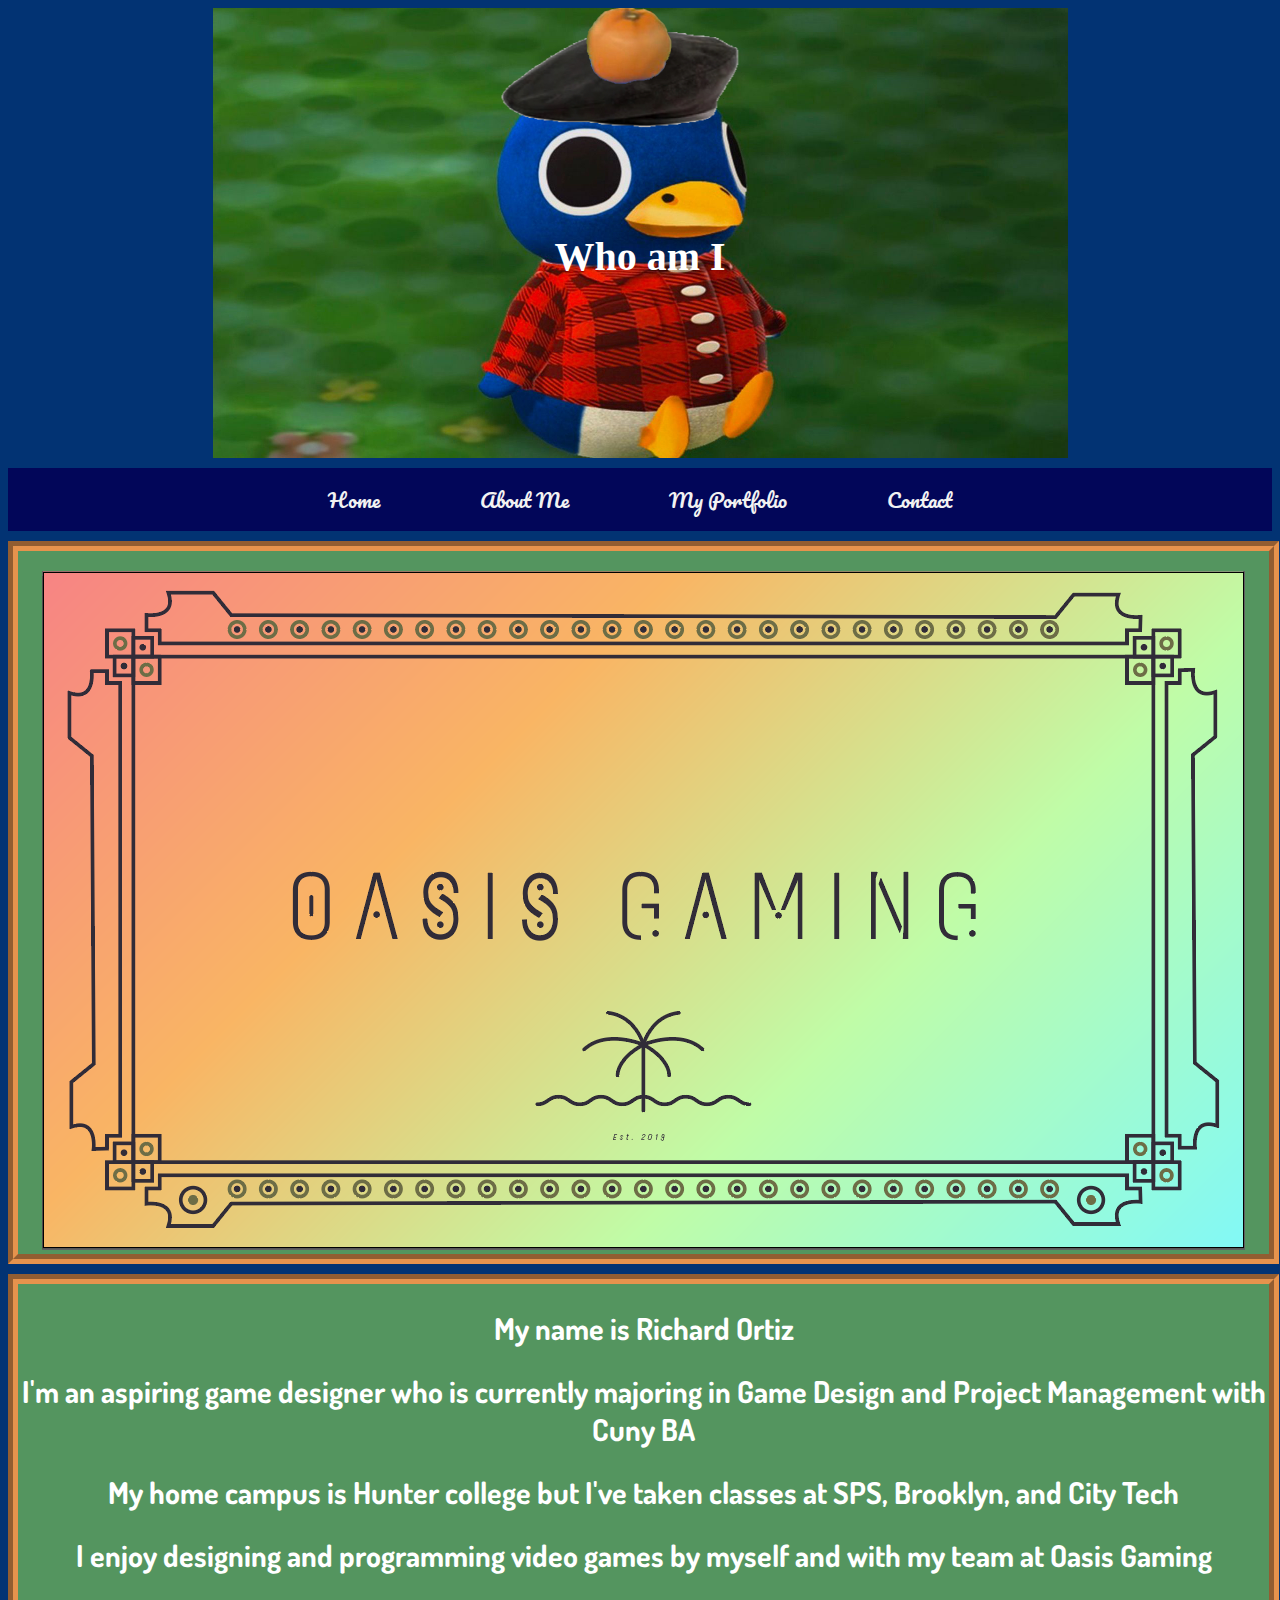
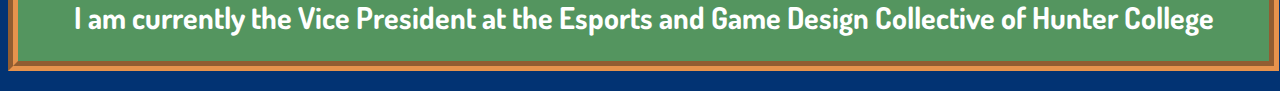
==== aboutme.html @ b0b745c3 "added everything" ====
﻿<!DOCTYPE html>
<html lang="en">
<head>
    <meta charset="utf-8">
    <title>My About Me Page</title>
    <link rel="stylesheet" href="style.css">
    <link rel="preconnect" href="https://fonts.gstatic.com">
    <link href="https://fonts.googleapis.com/css2?family=Dosis:wght@200;300;400&family=Major+Mono+Display&family=Pacifico&family=Permanent+Marker&display=swap" rel="stylesheet">
</head>
<body onload="draw()">
    <div class="second-image">
        <div class="first-text">
            <h1><br>  Who am I </h1>

        </div>
    </div>
    <div id="navbar">
        <a href="index.html">Home</a>
        <a href="aboutme.html">About Me</a>
        <a href="myportfolio.html">My Portfolio</a>
        <a href="contactpage.html">Contact</a>
    </div>
 
    <div class="stuff" id="fourth">
        <br />
        <img src="Oasis.png" alt="Oasis Gaming Logo">
    </div>
    <div class="stuff" id="fourth">
        <h2>My name is Richard Ortiz</h2>
        <h2>I'm an aspiring game designer who is currently majoring in Game Design and Project Management with Cuny BA</h2>
        <h2>My home campus is Hunter college but I've taken classes at SPS, Brooklyn, and City Tech</h2>
        <h2>I enjoy designing and programming video games by myself and with my team at Oasis Gaming</h2>
        <h2>I am currently the Vice President at the Esports and Game Design Collective of Hunter College</h2>
    </div>

    <br />

    <script src="navbar.v01.js"></script>
</body>
</html>
---- style.css ----
﻿/* universal properties */
body, html {
    height: 100%;
    font-family: 'Dosis', sans-serif;
    /* font-family rule copied from Google Fonts */
    font-weight: 200;
    color: white;
    background-color: #023373;
}

h1 {
    font-size:40px;
    font-family: 'Permanent Marker', cursive;
    /* font-family rule copied from Google Fonts */
}
h2 {
    font-size: 30px;
    font-family: 'Dosis', sans-serif;
    /* font-family rule copied from Google Fonts */
}
h3 {
    font-size: 22px;
    font-family: 'Dosis', sans-serif;
    /* font-family rule copied from Google Fonts */
}
h4, h5, h6 {
    font-family: 'Dosis', sans-serif;
    /* font-family rule copied from Google Fonts */
}

.first-image {
    background-image: url("DrippedOutPenguin.jpeg");
    height: 50%;
    background-position: center;
    background-repeat: no-repeat;
    background-size: contain;
    /*background-size: cover;*/
    position: relative;
}
.second-image {
    background-image: url("Roald.JPG");
    height: 50%;
    background-position: center;
    background-repeat: no-repeat;
    background-size: contain;
    /*background-size: cover;*/
    position: relative;
}
.third-image {
    background-image: url("Falcon.jpeg");
    height: 50%;
    background-position: center;
    background-repeat: no-repeat;
    background-size: contain;
    /*background-size: cover;*/
    position: relative;
}
.fourth-image {
    background-image: url("Gilbert.jpeg");
    height: 50%;
    background-position: center;
    background-repeat: no-repeat;
    background-size: contain;
    /*background-size: cover;*/
    position: relative;
}

/* Center the text over the image. */
.first-text,.second-text{
    text-align: center;
    position: absolute;
    top: 50%;
    left: 50%;
    transform: translate(-50%, -50%);
    color: white;
}


div.stuff {
    /* height: fit-content; */
    word-wrap: break-word;
    overflow: auto;
    text-align: center;
    border-width: 10px;
    border-style: groove;
    border-color: #E6934D;
    margin: auto;
    /*float: left;
    margin: 10px;*/
}

div#first {
    margin-top: 10px;
    margin-left: auto;
    margin-right: auto;
    width: 75%;
    background-color: #0054D1;
    /*dark grey*/
}

div#second {
    margin-left: 0px;
    margin-top: 10px;
    width: 48.4%;
    background-color: #5A86BF;
    /*rust*/
}

div#third {
    margin-right: 0px;
    margin-top:-470px;
    width: 48.4%;
    background-color: #5A86BF;
    /*light skin color*/
}

div#fourth {
    margin-top: 10px;
    margin-left: auto;
    width: 99%;
    background-color: #54955F;
    /*light grey*/
}

div#fifth {
    margin-top: 150px;
    margin-left: auto;
    width: 99%;
    background-color: #5A86BF;
    /*darker rust*/
}

/* Style the navbar */
#navbar {
    margin-top:10px;
    overflow: hidden;
    background-color: #020659;

    /*This centers the nav bar items*/
    display: flex;
    justify-content: center;
}


/* Navbar links */
    #navbar a {
        float: left;
        display: block;
        color: #f2f2f2;
        font-family: 'Pacifico', cursive;
        /* font-family rule copied from Google Fonts */
        text-align: center;
        font-size: 20px;
        padding-bottom: 14px;
        padding-top: 14px;
        padding-left: 50px;
        padding-right: 50px;
        /*padding: 14px;*/
        text-decoration: none;
    }

/* Change color + highlight on hover. */
    #navbar a:hover {
        color: white;
        background-color: #D9753B;
    }

/* The sticky class is added to the navbar with JS when it reaches its scroll position */
.sticky {
  position: fixed;
  top: 0;
  width: 100%;
}

/* Add some top padding to the page content to prevent sudden quick movement (as the navigation bar gets a new position at the top of the page (position:fixed and top:0) */
.sticky + .content {
  padding-top: 60px;
}
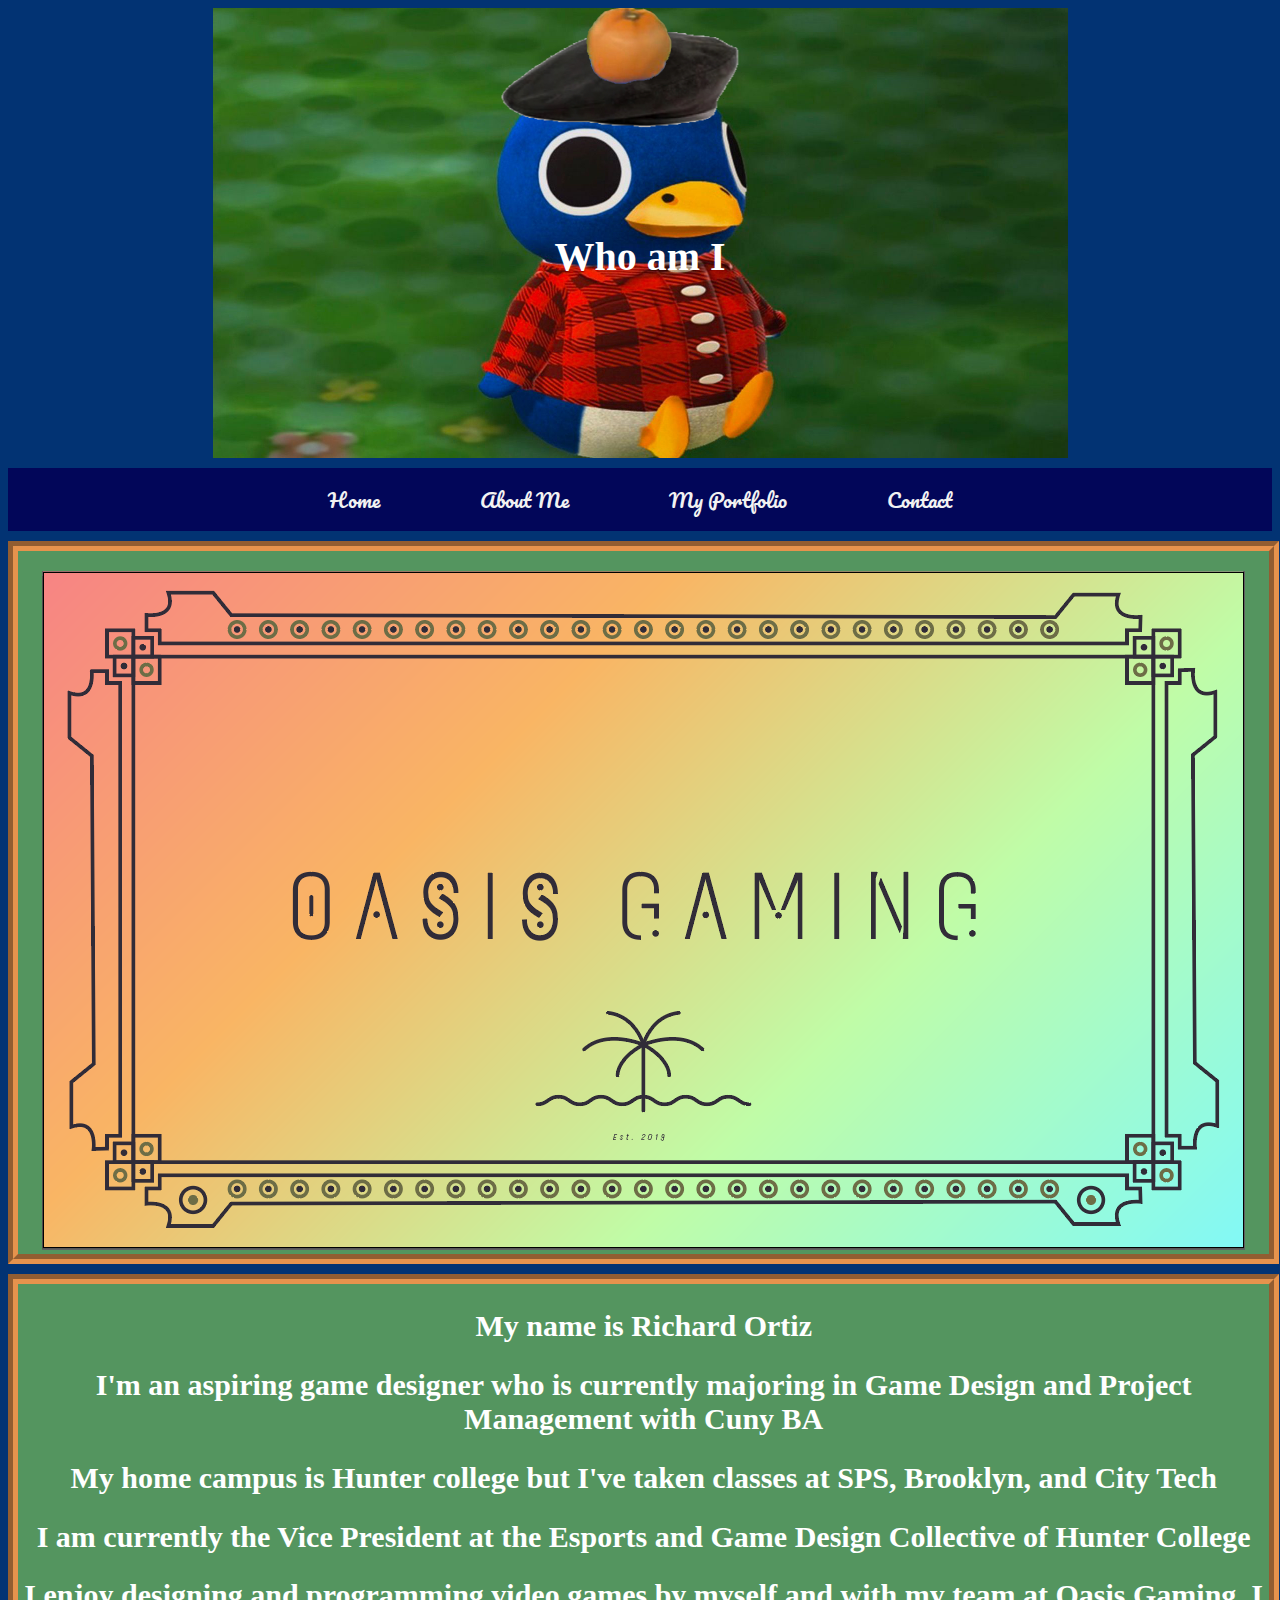
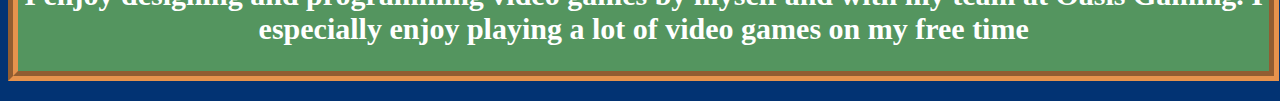
==== commit 754998c4: "made the fonts look nice" ====
--- a/aboutme.html
+++ b/aboutme.html
@@ -29,8 +29,9 @@
         <h2>My name is Richard Ortiz</h2>
         <h2>I'm an aspiring game designer who is currently majoring in Game Design and Project Management with Cuny BA</h2>
         <h2>My home campus is Hunter college but I've taken classes at SPS, Brooklyn, and City Tech</h2>
-        <h2>I enjoy designing and programming video games by myself and with my team at Oasis Gaming</h2>
         <h2>I am currently the Vice President at the Esports and Game Design Collective of Hunter College</h2>
+        <h2>I enjoy designing and programming video games by myself and with my team at Oasis Gaming. I especially enjoy playing a lot of video games on my free time</h2>
+
     </div>
 
     <br />
--- a/style.css
+++ b/style.css
@@ -15,16 +15,16 @@
 }
 h2 {
     font-size: 30px;
-    font-family: 'Dosis', sans-serif;
+    font-family: 'Bitter', serif;
     /* font-family rule copied from Google Fonts */
 }
 h3 {
     font-size: 22px;
-    font-family: 'Dosis', sans-serif;
+    font-family: 'Bitter', serif;
     /* font-family rule copied from Google Fonts */
 }
 h4, h5, h6 {
-    font-family: 'Dosis', sans-serif;
+    font-family: 'Bitter', serif;
     /* font-family rule copied from Google Fonts */
 }
 
